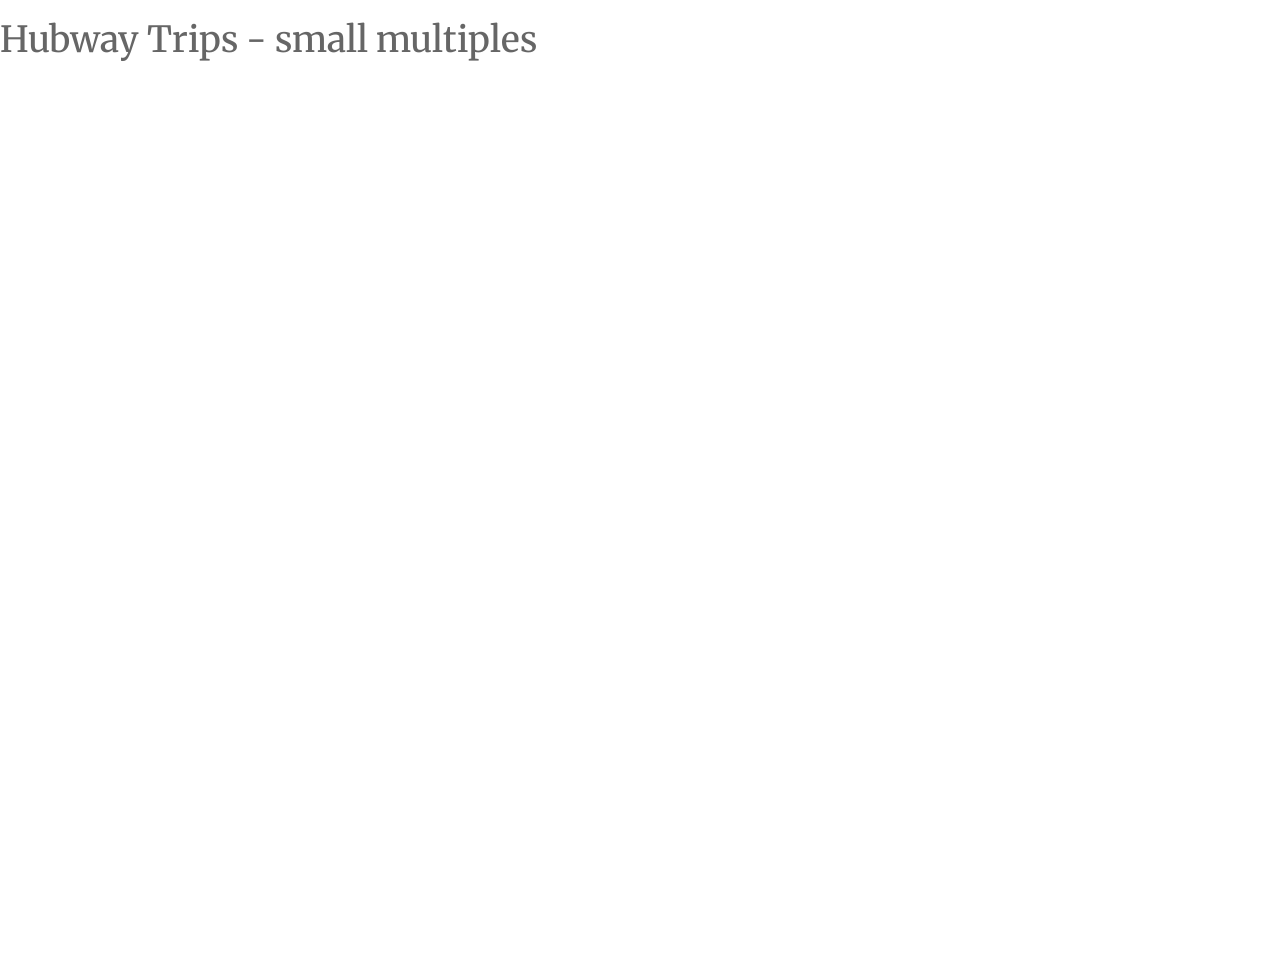
==== index.html @ c225c8dd "Added missing files" ====
<!DOCTYPE html>
<html>
    <head>
        <meta charset="utf-8">
        <title>Task 1: Time series plugin</title>
        <link rel="stylesheet" href="node_modules/bootstrap/dist/css/bootstrap.min.css"/>
        <link rel="stylesheet" href="global.css"/>
        <link rel="stylesheet" href="style.css"/>
        <link href="//fonts.googleapis.com/css?family=Raleway:100,200,300,400,500,600,700,800,900|Questrial:400|Muli:300italic,300,400italic,400" rel="stylesheet" type="text/css">
<link href='http://fonts.googleapis.com/css?family=Alegreya:400italic,700italic,900italic,400,700,900' rel='stylesheet' type='text/css'>
<link href='http://fonts.googleapis.com/css?family=Merriweather:400,300,300italic,400italic,700,700italic,900,900italic' rel='stylesheet' type='text/css'>
    </head>
    <body>
        <H1>Hubway Trips - small multiples</H1>
        <div class="container">
            <div class="plot"></div>
            </div>
        </div>

        <script src="//d3js.org/d3.v3.min.js" charset="utf-8"></script>
        <script src="modules/Timeseries.js"></script>
        <script src="script.js"></script>

    </body>
</html>
---- global.css ----
html,body{
    height:100%;
    margin:0;
    padding:0;
}
.container{
    height:100%;
    position:relative;
    margin-top: 20px;
}
.plot{
    position:relative;
}
.controls{
    position:absolute;
    top:50px;
}

svg text,body{
    font-family:Helvetica Neue, Helvetica, Arial;
    font-size:12px;
}

svg text{
    fill:rgb(80,80,80);
}
.axis .domain{
    display:none;
}
.axis line{
    stroke:rgb(120,120,120);
}
---- style.css ----
/*.plot{
	width: 20%;
	height: 200px;
	float:left; 
    font-family: Merriweather;
    font-size: 0.8 em;
}*/

.plot{
    width:33%;
    height:200px;
    float:left;
}
.guide{
    fill:none;
    stroke:rgb(100,100,100);
}
.plot h2{
    position:absolute;
    font-size:1.2em;
    color: #666666;
    font-family: Merriweather;
    font-weight: 300;
    line-height: 1.8;
}

.plot .line path{
    fill:none;
    stroke-width:1px;
    stroke:rgb(80,80,80);
}
.plot .area path{
    fill:rgba(100,100,100,.05);
}
.axis .tick text{
    font-family: Raleway;
    font-size: 0.8 em;
    fill: #666666;
}
body{
    color: #666666;
    font-family: Merriweather;
    font-size: 10px;
    font-weight: 300;
    line-height: 1.8;
}

/*.axis{
    font-family: Merriweather;
    font-size: 0.6 em;
    fill:none;
    stroke: #666666;
    font-weight: 100;
    line-height: 1.8;
}

.axis .tick text{
    font-family: Raleway;
    font-size: 0.8 em;
    fill: #666666;
}


.plot.area path{
    fill:rgba(200,200,200,.5);
}
.plot.line path{
    fill:none;
    stroke:rgb(80,80,80);
    stroke-width:2px;
}
.plot h2{
    position:absolute;
    font-size:1.1em;
    color: #666666;
    font-family: Merriweather;
    font-weight: 300;
    line-height: 1.8;
}

body{
    color: #666666;
    font-family: Merriweather;
    font-size: 10px;
    font-weight: 300;
    line-height: 1.8;
}
*/
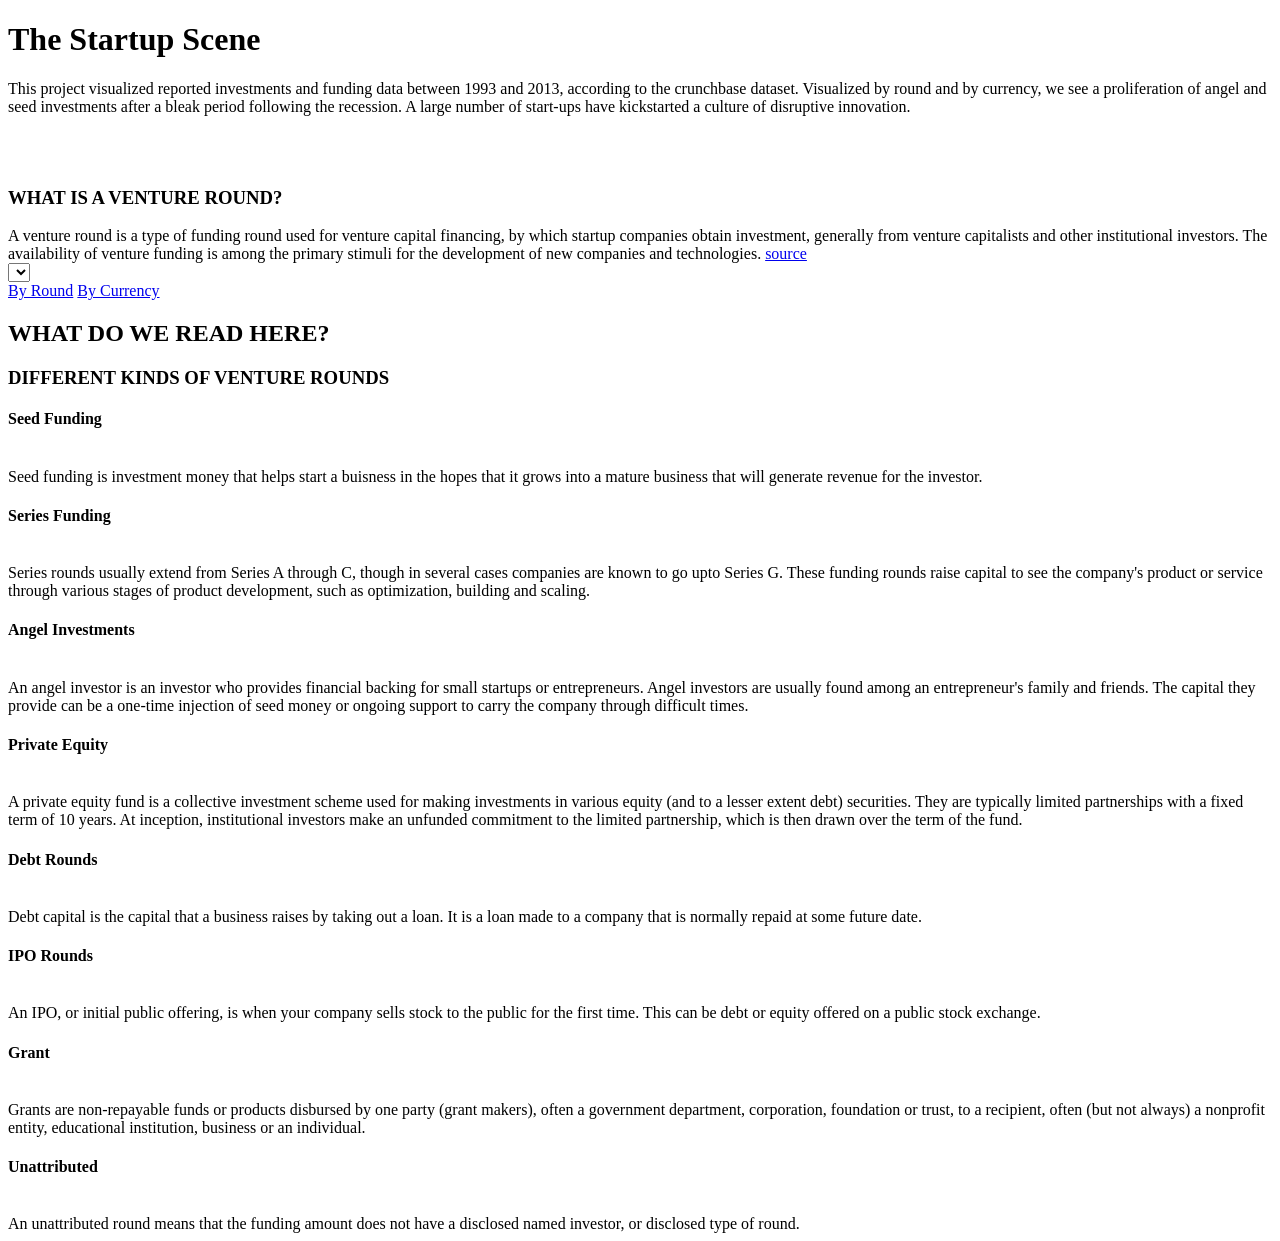
==== commit 04b05b6f: "Uploading Crunchbase pending # create histogram # merge with yy for legend" ====
--- a/index.html
+++ b/index.html
@@ -2,24 +2,89 @@
 <html>
     <head>
         <meta charset="utf-8">
-        <title>Task 1: Time series plugin</title>
-        <link rel="stylesheet" href="node_modules/bootstrap/dist/css/bootstrap.min.css"/>
-        <link rel="stylesheet" href="global.css"/>
-        <link rel="stylesheet" href="style.css"/>
-        <link href="//fonts.googleapis.com/css?family=Raleway:100,200,300,400,500,600,700,800,900|Questrial:400|Muli:300italic,300,400italic,400" rel="stylesheet" type="text/css">
-<link href='http://fonts.googleapis.com/css?family=Alegreya:400italic,700italic,900italic,400,700,900' rel='stylesheet' type='text/css'>
-<link href='http://fonts.googleapis.com/css?family=Merriweather:400,300,300italic,400italic,700,700italic,900,900italic' rel='stylesheet' type='text/css'>
+        <title>The Startup Scene</title>
+        <link rel="stylesheet" href="../02_PlainCode/node_modules/bootstrap/dist/css/bootstrap.min.css"/>
+        <link rel="stylesheet" href="../02_PlainCode/global.css"/>
+        <link rel="stylesheet" href="../02_PlainCode/style.css"/>
     </head>
+
+
     <body>
-        <H1>Hubway Trips - small multiples</H1>
+
+        <div class ="text1"><h1>The Startup Scene</h2><p>This project visualized reported investments and funding data between 1993 and 2013, according to the crunchbase dataset. Visualized by round and by currency, we see a proliferation of angel and seed investments after a bleak period following the recession. A large number of start-ups have kickstarted a culture of disruptive innovation.</p></div><br>
+        <br>
+        <div class ="text2"> 
+<div class="container-fluid">
+<div class="row">
+            <div class="col-md-4" id="leadingquestion"><h3>WHAT IS A VENTURE ROUND?<h3></div>
+            <div class="col-md-8">A venture round is a type of funding round used for venture capital financing, by which startup companies obtain investment, generally from venture capitalists and other institutional investors. The availability of venture funding is among the primary stimuli for the development of new companies and technologies. <a href='https://en.wikipedia.org/wiki/Venture_round'>source</a> </div></div></div>
+
+
+
         <div class="container">
-            <div class="plot"></div>
-            </div>
+        
+        <div class="controls">
+            <!-- DropDown List for currency and year combination -->
+            <!-- Data -->
+            <select class="currency-year">
+            </select>
+            <!-- Buttons -->
+            <div class="btn-group pull-right">
+                <!-- Color -->
+                <a href="#" class="btn btn-primary lens" id="round">By Round</a>
+                <a href="#" class="btn btn-primary lens" id="currency">By Currency</a>
+            </div>  
+            <div class="plot1" id="tooltip">
+                <div class="custom-tooltip-fundingRoundsID">
+					<h2>WHAT DO WE READ HERE?</h2>
+				</div>
+                <div class="custom-tooltip-id">
+					<h2></h2>
+				</div>
+                <div class="custom-tooltip-raisedAmount">
+					<h2></h2>
+				</div>
+                <div class="custom-tooltip-round">
+					<h2></h2>
+				</div>
+                <div class="custom-tooltip-raisedAmountUSD">
+					<h2></h2>
+				</div>
+                <div class="custom-tooltip-date">
+					<h2></h2>
+				</div>
+        </div> 
         </div>
+        <div class="plot" id="currencyNative" ></div>
 
-        <script src="//d3js.org/d3.v3.min.js" charset="utf-8"></script>
-        <script src="modules/Timeseries.js"></script>
-        <script src="script.js"></script>
+        <div class="container-fluid">
+<div class="row"><div class="col-md-3" id="leadingquestion"><h3>DIFFERENT KINDS OF VENTURE ROUNDS</h3></div></div>
 
+<div class="row">
+            <div class="col-md-3"><h4>Seed Funding</h4><br>Seed funding is investment money that helps start a buisness in the hopes that it grows into a mature business that will generate revenue for the investor.</div>
+            <div class="col-md-3"><h4>Series Funding</h4><br>Series rounds usually extend from Series A through C, though in several cases companies are known to go upto Series G. These funding rounds raise capital to see the company's product or service through various stages of product development, such as optimization, building and scaling.</div>
+            <div class="col-md-3"><h4>Angel Investments</h4><br>An angel investor is an investor who provides financial backing for small startups or entrepreneurs. Angel investors are usually found among an entrepreneur's family and friends. The capital they provide can be a one-time injection of seed money or ongoing support to carry the company through difficult times.</div>
+            <div class="col-md-3"><h4>Private  Equity</h4><br>A private equity fund is a collective investment scheme used for making investments in various equity (and to a lesser extent debt) securities. They are typically limited partnerships with a fixed term of 10 years. At inception, institutional investors make an unfunded commitment to the limited partnership, which is then drawn over the term of the fund.</div>
+</div>
+<div class="row">
+
+    <div class="col-md-3" ><h4>Debt Rounds</h4><br>Debt capital is the capital that a business raises by taking out a loan. It is a loan made to a company that is normally repaid at some future date.</div>
+            <div class="col-md-3"><h4>IPO Rounds</h4><br>An IPO, or initial public offering, is when your company sells stock to the public for the first time. This can be debt or equity offered on a public stock exchange.</div>
+            <div class="col-md-3"><h4>Grant</h4><br>Grants are non-repayable funds or products disbursed by one party (grant makers), often a government department, corporation, foundation or trust, to a recipient, often (but not always) a nonprofit entity, educational institution, business or an individual.</div>
+            <div class="col-md-3"><h4>Unattributed</h4><br>An unattributed round means that the funding amount does not have a disclosed named investor, or  disclosed type of round.</div>
+</div></div>
+
+<div class="plot" id="timeSeriesChart" ></div>
+        <script src="http://d3js.org/d3.v3.min.js" charset="utf-8"></script>
+        <script src="https://d3js.org/d3-queue.v2.min.js"></script>
+
+        <script src="https://code.jquery.com/jquery-1.12.0.min.js"></script>
+        <script src="../02_PlainCode/node_modules/bootstrap/dist/js/bootstrap.min.js"></script>
+
+        <script src="../02_PlainCode/lib/crossfilter/crossfilter.js"></script>
+        <script src="../02_PlainCode/modules/scatterplot.js"></script>
+        <script src="../02_PlainCode/modules/timeseries.js"></script>
+
+        <script src="../02_PlainCode/script.js"></script>
     </body>
 </html>
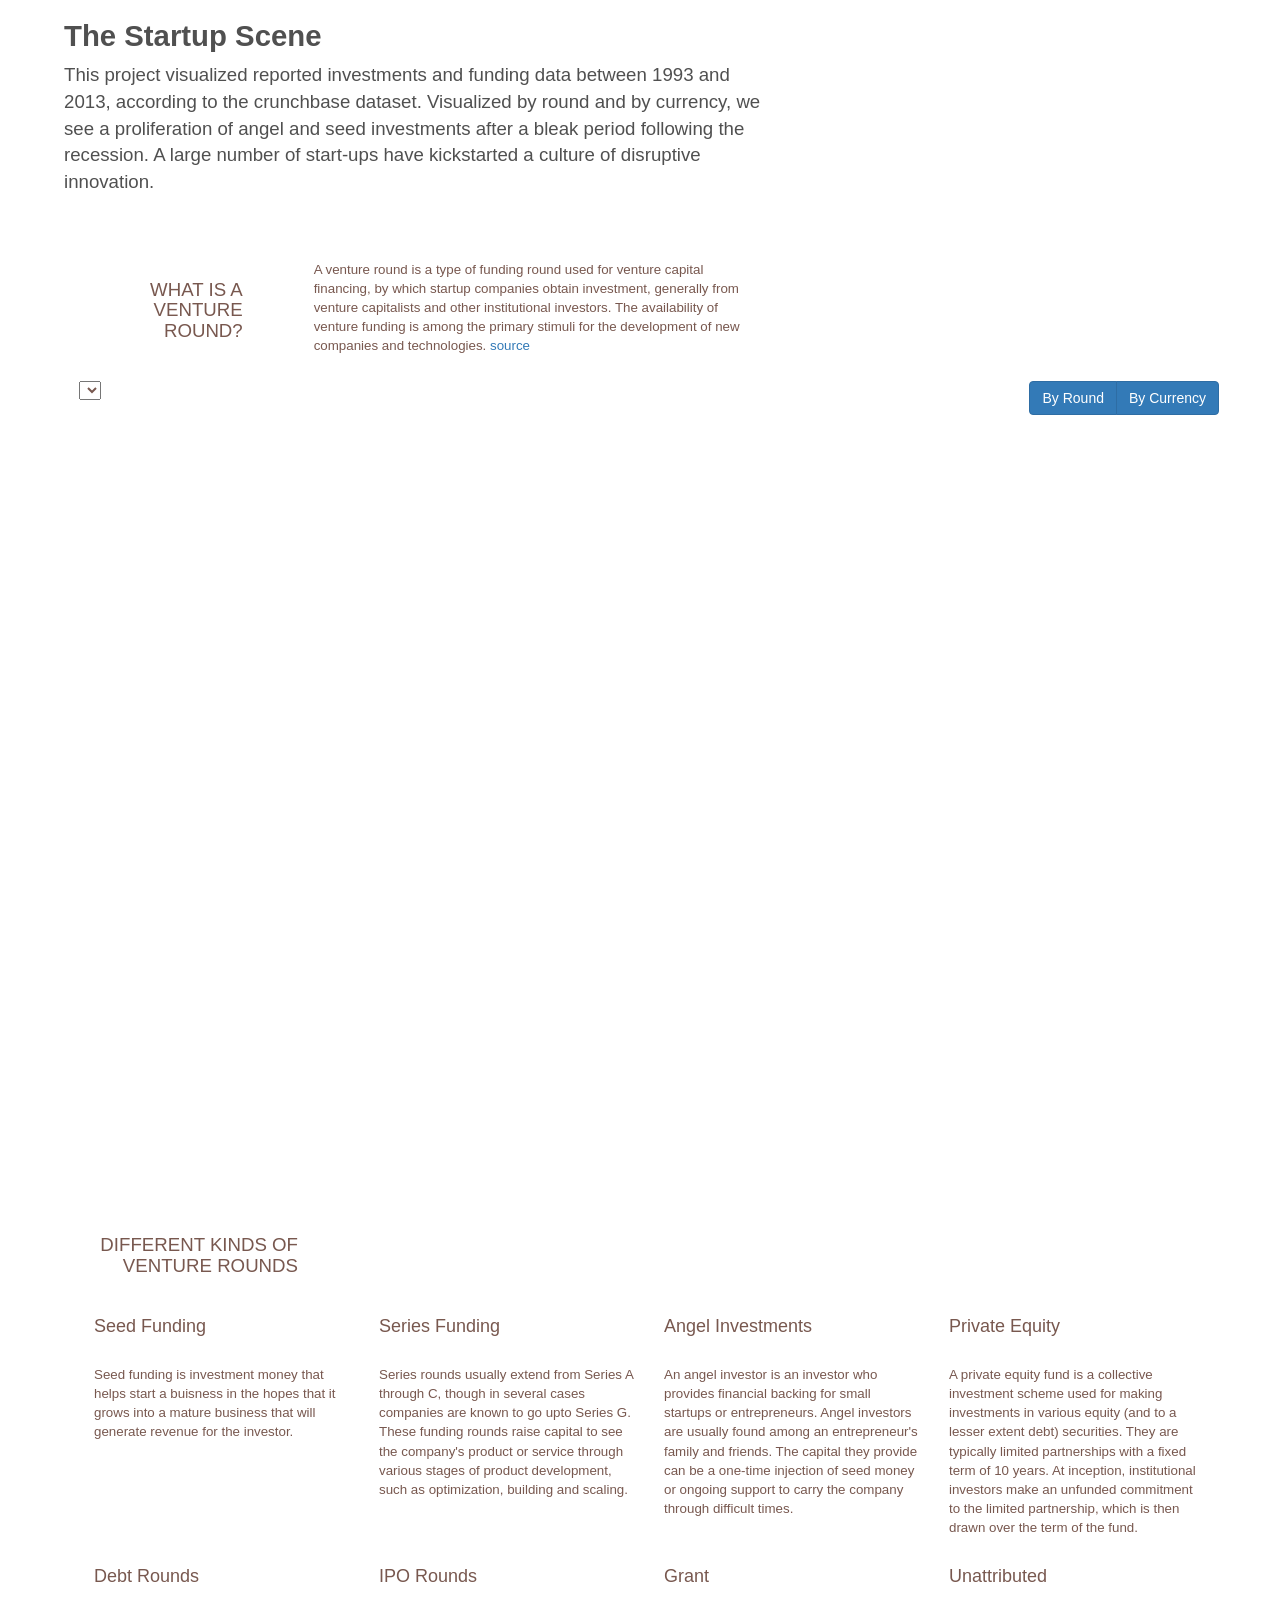
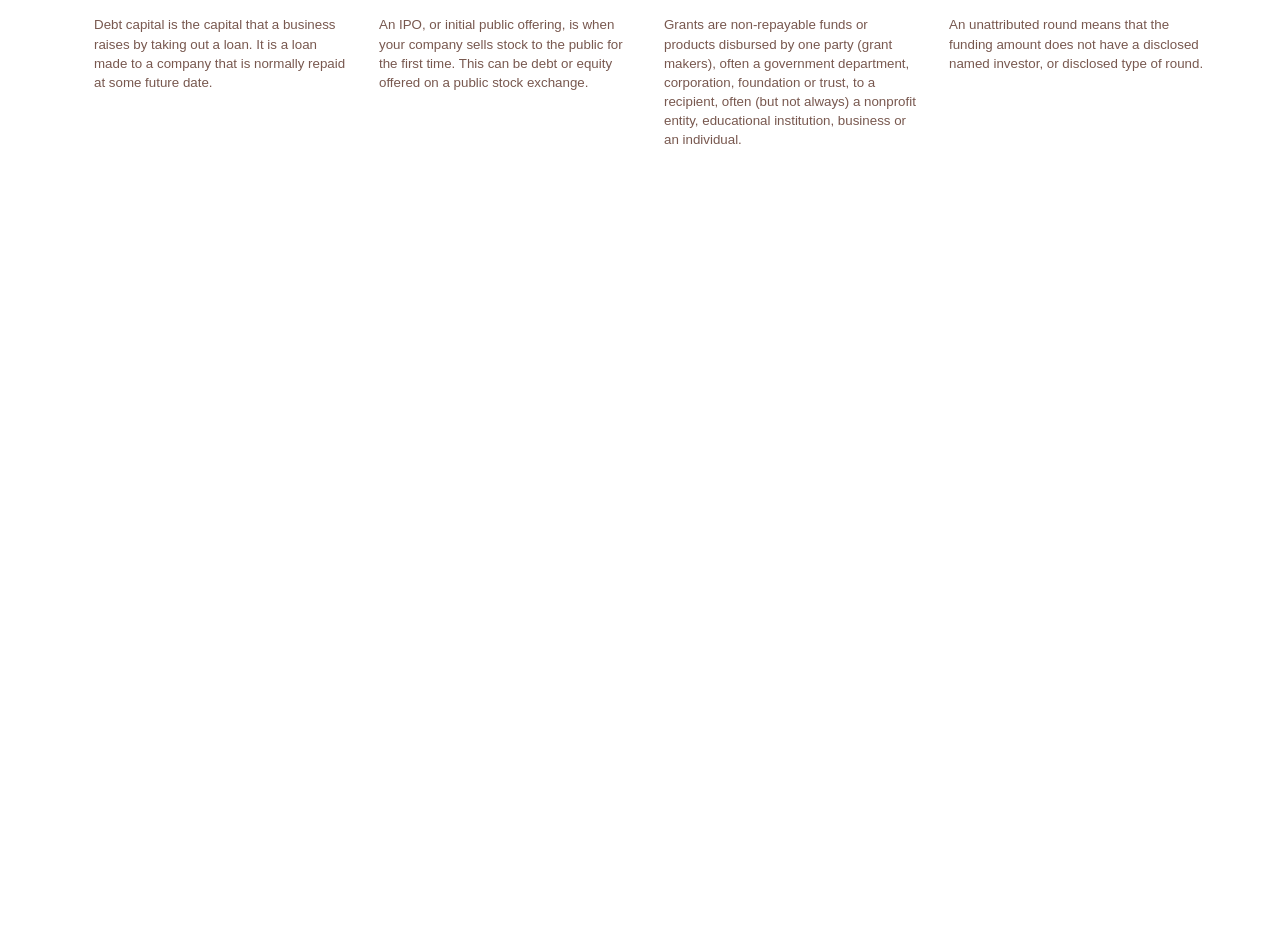
==== commit 6801cdb1: "Fixed File Sources removed 02_Plaincode" ====
--- a/index.html
+++ b/index.html
@@ -3,9 +3,9 @@
     <head>
         <meta charset="utf-8">
         <title>The Startup Scene</title>
-        <link rel="stylesheet" href="../02_PlainCode/node_modules/bootstrap/dist/css/bootstrap.min.css"/>
-        <link rel="stylesheet" href="../02_PlainCode/global.css"/>
-        <link rel="stylesheet" href="../02_PlainCode/style.css"/>
+        <link rel="stylesheet" href="../node_modules/bootstrap/dist/css/bootstrap.min.css"/>
+        <link rel="stylesheet" href="../global.css"/>
+        <link rel="stylesheet" href="../style.css"/>
     </head>
 
 
@@ -81,10 +81,10 @@
         <script src="https://code.jquery.com/jquery-1.12.0.min.js"></script>
         <script src="../02_PlainCode/node_modules/bootstrap/dist/js/bootstrap.min.js"></script>
 
-        <script src="../02_PlainCode/lib/crossfilter/crossfilter.js"></script>
-        <script src="../02_PlainCode/modules/scatterplot.js"></script>
-        <script src="../02_PlainCode/modules/timeseries.js"></script>
+        <script src="../lib/crossfilter/crossfilter.js"></script>
+        <script src="../modules/scatterplot.js"></script>
+        <script src="../modules/timeseries.js"></script>
 
-        <script src="../02_PlainCode/script.js"></script>
+        <script src="../script.js"></script>
     </body>
 </html>
--- a/global.css
+++ b/global.css
@@ -0,0 +1,55 @@
+html,body{
+    height:100%;
+    margin:0;
+    padding:0;
+    color:rgb(80,80,80);
+}
+.row{
+    position:relative;
+    margin-top: 20px;
+    padding:0px;
+    width=100%;
+}
+.container{
+    height:100%;
+    position:relative;
+    margin-top: 20px;
+}
+.plot{
+    position:relative;
+        width:20%;
+    height:120px;
+    float:left;
+}
+.controls{
+    position:relative;
+    height:20px;
+}
+h3{
+font-size: 24pt;
+text-align: right;
+text-align: top;
+
+}
+svg text,body{
+    font-family:Helvetica Neue, Helvetica, Arial;
+    font-size:12px;
+}
+
+svg text{
+    fill:rgb(80,80,80);
+}
+.axis .domain{
+    display:none;
+}
+.axis line{
+    stroke:rgb(200,200,200);
+}
+.plot .line path{
+    fill:none;
+    stroke-width:1.5px;
+    stroke:rgb(80,80,80);
+}
+.plot .area path{
+    fill:rgba(100,100,100,.05);
+}
--- a/style.css
+++ b/style.css
@@ -0,0 +1,113 @@
+.text1{
+	width:60%;
+    padding-left: 5%;
+}
+p{
+    font-size: 14pt;
+}
+.text2{
+    padding-left:5%;
+    width:60%;
+    height:200px;
+    font-size: 10pt;
+    color: #78584F;
+}
+h1{
+font-size: 22pt;
+font-weight: 800;
+}
+h3{
+width:80%;
+font-size: 14pt;
+color:#78584F;
+}
+
+.plot{
+    padding: 2%;
+    width:100%;
+    height:800px;
+}
+.plot #canvas{
+        width:100%;
+        height:100%;
+    }
+.tick text {
+    	font-size: 7pt;
+    }
+.axisX path{
+    stroke-width: 0.5px;
+    stroke: black;
+    fill: none;
+}
+.axisY path{
+    stroke-width: 0.5px;
+    stroke: black;
+    fill: none;
+}
+
+/* tooltip */
+.custom-tooltip-fundingRoundsID{
+	padding: 5px;
+	background: rgb(230,230,230);
+	width:200px;
+	height:20px;
+	position: absolute;
+	visibility:hidden;
+    z-index: 100;
+}
+
+.custom-tooltip-id{
+	padding: 5px;
+	background: rgb(230,230,230);
+	width:200px;
+	/*height:100%;*/
+	position: absolute;
+	visibility:hidden;
+    z-index: 100;
+}
+
+.custom-tooltip-date{
+	padding: 5px;
+	background: rgb(230,230,230);
+	width:200px;
+	height:25px;
+	position: absolute;
+	visibility:hidden;
+    z-index: 100;
+}
+
+.custom-tooltip-raisedAmount{
+	padding: 5px;
+	background: rgb(230,230,230);
+	width:200px;
+	height:20px;
+	position: absolute;
+	visibility:hidden;
+    z-index: 100;
+}
+
+.custom-tooltip-round{
+	padding: 5px;
+	background: rgb(230,230,230);
+	width:200px;
+	height:20px;
+	position: absolute;
+	visibility:hidden;
+    z-index: 100;
+}
+
+.custom-tooltip-raisedAmountUSD{
+	padding: 5px;
+	background: rgb(230,230,230);
+	width:200px;
+	height:20px;
+	position: absolute;
+	visibility:hidden;
+    z-index: 100;
+}
+
+/* fonts */
+h2{
+	font-size:13px;
+	margin: 0 0 5px;
+}
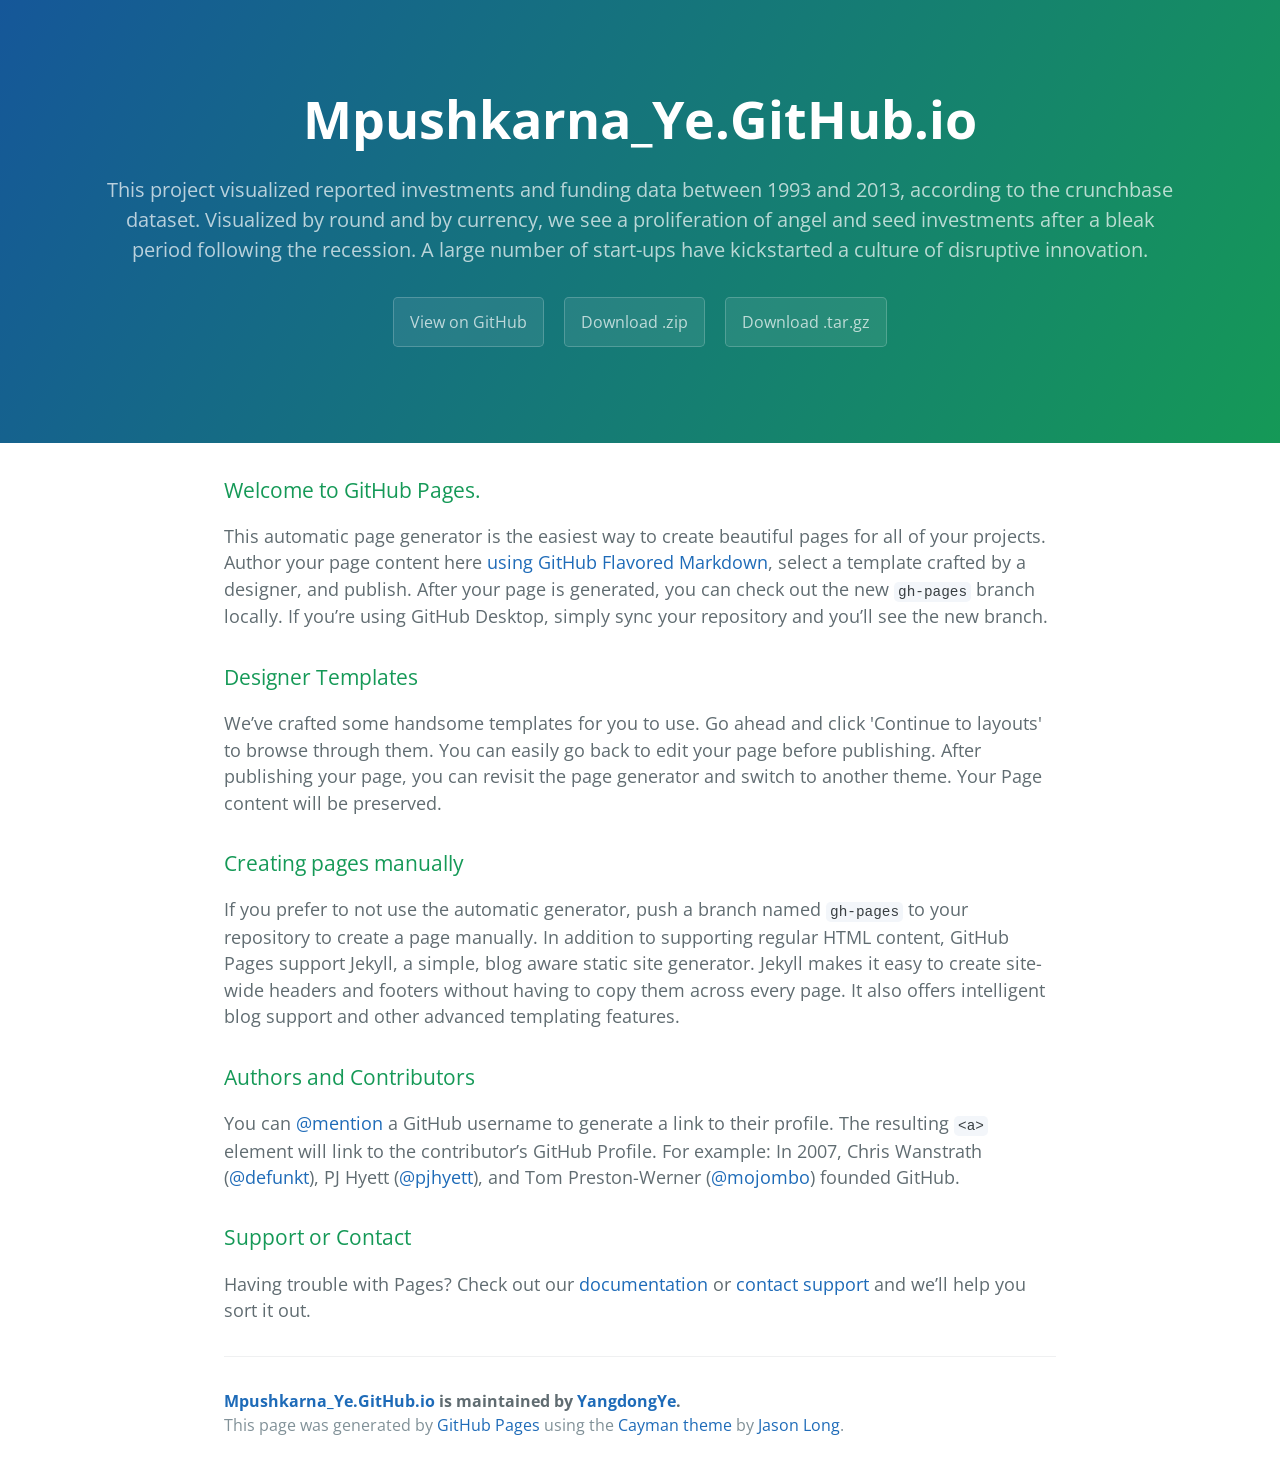
==== commit 3c028c54: "Create gh-pages branch via GitHub" ====
--- a/index.html
+++ b/index.html
@@ -1,90 +1,57 @@
 <!DOCTYPE html>
-<html>
-    <head>
-        <meta charset="utf-8">
-        <title>The Startup Scene</title>
-        <link rel="stylesheet" href="../node_modules/bootstrap/dist/css/bootstrap.min.css"/>
-        <link rel="stylesheet" href="../global.css"/>
-        <link rel="stylesheet" href="../style.css"/>
-    </head>
+<html lang="en-us">
+  <head>
+    <meta charset="UTF-8">
+    <title>Mpushkarna_Ye.GitHub.io by YangdongYe</title>
+    <meta name="viewport" content="width=device-width, initial-scale=1">
+    <link rel="stylesheet" type="text/css" href="stylesheets/normalize.css" media="screen">
+    <link href='https://fonts.googleapis.com/css?family=Open+Sans:400,700' rel='stylesheet' type='text/css'>
+    <link rel="stylesheet" type="text/css" href="stylesheets/stylesheet.css" media="screen">
+    <link rel="stylesheet" type="text/css" href="stylesheets/github-light.css" media="screen">
+  </head>
+  <body>
+    <section class="page-header">
+      <h1 class="project-name">Mpushkarna_Ye.GitHub.io</h1>
+      <h2 class="project-tagline">This project visualized reported investments and funding data between 1993 and 2013, according to the crunchbase dataset. Visualized by round and by currency, we see a proliferation of angel and seed investments after a bleak period following the recession. A large number of start-ups have kickstarted a culture of disruptive innovation.</h2>
+      <a href="https://github.com/YangdongYe/mpushkarna.github.io" class="btn">View on GitHub</a>
+      <a href="https://github.com/YangdongYe/mpushkarna.github.io/zipball/master" class="btn">Download .zip</a>
+      <a href="https://github.com/YangdongYe/mpushkarna.github.io/tarball/master" class="btn">Download .tar.gz</a>
+    </section>
 
+    <section class="main-content">
+      <h3>
+<a id="welcome-to-github-pages" class="anchor" href="#welcome-to-github-pages" aria-hidden="true"><span aria-hidden="true" class="octicon octicon-link"></span></a>Welcome to GitHub Pages.</h3>
 
-    <body>
+<p>This automatic page generator is the easiest way to create beautiful pages for all of your projects. Author your page content here <a href="https://guides.github.com/features/mastering-markdown/">using GitHub Flavored Markdown</a>, select a template crafted by a designer, and publish. After your page is generated, you can check out the new <code>gh-pages</code> branch locally. If you’re using GitHub Desktop, simply sync your repository and you’ll see the new branch.</p>
 
-        <div class ="text1"><h1>The Startup Scene</h2><p>This project visualized reported investments and funding data between 1993 and 2013, according to the crunchbase dataset. Visualized by round and by currency, we see a proliferation of angel and seed investments after a bleak period following the recession. A large number of start-ups have kickstarted a culture of disruptive innovation.</p></div><br>
-        <br>
-        <div class ="text2"> 
-<div class="container-fluid">
-<div class="row">
-            <div class="col-md-4" id="leadingquestion"><h3>WHAT IS A VENTURE ROUND?<h3></div>
-            <div class="col-md-8">A venture round is a type of funding round used for venture capital financing, by which startup companies obtain investment, generally from venture capitalists and other institutional investors. The availability of venture funding is among the primary stimuli for the development of new companies and technologies. <a href='https://en.wikipedia.org/wiki/Venture_round'>source</a> </div></div></div>
+<h3>
+<a id="designer-templates" class="anchor" href="#designer-templates" aria-hidden="true"><span aria-hidden="true" class="octicon octicon-link"></span></a>Designer Templates</h3>
 
+<p>We’ve crafted some handsome templates for you to use. Go ahead and click 'Continue to layouts' to browse through them. You can easily go back to edit your page before publishing. After publishing your page, you can revisit the page generator and switch to another theme. Your Page content will be preserved.</p>
 
+<h3>
+<a id="creating-pages-manually" class="anchor" href="#creating-pages-manually" aria-hidden="true"><span aria-hidden="true" class="octicon octicon-link"></span></a>Creating pages manually</h3>
 
-        <div class="container">
-        
-        <div class="controls">
-            <!-- DropDown List for currency and year combination -->
-            <!-- Data -->
-            <select class="currency-year">
-            </select>
-            <!-- Buttons -->
-            <div class="btn-group pull-right">
-                <!-- Color -->
-                <a href="#" class="btn btn-primary lens" id="round">By Round</a>
-                <a href="#" class="btn btn-primary lens" id="currency">By Currency</a>
-            </div>  
-            <div class="plot1" id="tooltip">
-                <div class="custom-tooltip-fundingRoundsID">
-					<h2>WHAT DO WE READ HERE?</h2>
-				</div>
-                <div class="custom-tooltip-id">
-					<h2></h2>
-				</div>
-                <div class="custom-tooltip-raisedAmount">
-					<h2></h2>
-				</div>
-                <div class="custom-tooltip-round">
-					<h2></h2>
-				</div>
-                <div class="custom-tooltip-raisedAmountUSD">
-					<h2></h2>
-				</div>
-                <div class="custom-tooltip-date">
-					<h2></h2>
-				</div>
-        </div> 
-        </div>
-        <div class="plot" id="currencyNative" ></div>
+<p>If you prefer to not use the automatic generator, push a branch named <code>gh-pages</code> to your repository to create a page manually. In addition to supporting regular HTML content, GitHub Pages support Jekyll, a simple, blog aware static site generator. Jekyll makes it easy to create site-wide headers and footers without having to copy them across every page. It also offers intelligent blog support and other advanced templating features.</p>
 
-        <div class="container-fluid">
-<div class="row"><div class="col-md-3" id="leadingquestion"><h3>DIFFERENT KINDS OF VENTURE ROUNDS</h3></div></div>
+<h3>
+<a id="authors-and-contributors" class="anchor" href="#authors-and-contributors" aria-hidden="true"><span aria-hidden="true" class="octicon octicon-link"></span></a>Authors and Contributors</h3>
 
-<div class="row">
-            <div class="col-md-3"><h4>Seed Funding</h4><br>Seed funding is investment money that helps start a buisness in the hopes that it grows into a mature business that will generate revenue for the investor.</div>
-            <div class="col-md-3"><h4>Series Funding</h4><br>Series rounds usually extend from Series A through C, though in several cases companies are known to go upto Series G. These funding rounds raise capital to see the company's product or service through various stages of product development, such as optimization, building and scaling.</div>
-            <div class="col-md-3"><h4>Angel Investments</h4><br>An angel investor is an investor who provides financial backing for small startups or entrepreneurs. Angel investors are usually found among an entrepreneur's family and friends. The capital they provide can be a one-time injection of seed money or ongoing support to carry the company through difficult times.</div>
-            <div class="col-md-3"><h4>Private  Equity</h4><br>A private equity fund is a collective investment scheme used for making investments in various equity (and to a lesser extent debt) securities. They are typically limited partnerships with a fixed term of 10 years. At inception, institutional investors make an unfunded commitment to the limited partnership, which is then drawn over the term of the fund.</div>
-</div>
-<div class="row">
+<p>You can <a href="https://help.github.com/articles/basic-writing-and-formatting-syntax/#mentioning-users-and-teams" class="user-mention">@mention</a> a GitHub username to generate a link to their profile. The resulting <code>&lt;a&gt;</code> element will link to the contributor’s GitHub Profile. For example: In 2007, Chris Wanstrath (<a href="https://github.com/defunkt" class="user-mention">@defunkt</a>), PJ Hyett (<a href="https://github.com/pjhyett" class="user-mention">@pjhyett</a>), and Tom Preston-Werner (<a href="https://github.com/mojombo" class="user-mention">@mojombo</a>) founded GitHub.</p>
 
-    <div class="col-md-3" ><h4>Debt Rounds</h4><br>Debt capital is the capital that a business raises by taking out a loan. It is a loan made to a company that is normally repaid at some future date.</div>
-            <div class="col-md-3"><h4>IPO Rounds</h4><br>An IPO, or initial public offering, is when your company sells stock to the public for the first time. This can be debt or equity offered on a public stock exchange.</div>
-            <div class="col-md-3"><h4>Grant</h4><br>Grants are non-repayable funds or products disbursed by one party (grant makers), often a government department, corporation, foundation or trust, to a recipient, often (but not always) a nonprofit entity, educational institution, business or an individual.</div>
-            <div class="col-md-3"><h4>Unattributed</h4><br>An unattributed round means that the funding amount does not have a disclosed named investor, or  disclosed type of round.</div>
-</div></div>
+<h3>
+<a id="support-or-contact" class="anchor" href="#support-or-contact" aria-hidden="true"><span aria-hidden="true" class="octicon octicon-link"></span></a>Support or Contact</h3>
 
-<div class="plot" id="timeSeriesChart" ></div>
-        <script src="http://d3js.org/d3.v3.min.js" charset="utf-8"></script>
-        <script src="https://d3js.org/d3-queue.v2.min.js"></script>
+<p>Having trouble with Pages? Check out our <a href="https://help.github.com/pages">documentation</a> or <a href="https://github.com/contact">contact support</a> and we’ll help you sort it out.</p>
 
-        <script src="https://code.jquery.com/jquery-1.12.0.min.js"></script>
-        <script src="../02_PlainCode/node_modules/bootstrap/dist/js/bootstrap.min.js"></script>
+      <footer class="site-footer">
+        <span class="site-footer-owner"><a href="https://github.com/YangdongYe/mpushkarna.github.io">Mpushkarna_Ye.GitHub.io</a> is maintained by <a href="https://github.com/YangdongYe">YangdongYe</a>.</span>
 
-        <script src="../lib/crossfilter/crossfilter.js"></script>
-        <script src="../modules/scatterplot.js"></script>
-        <script src="../modules/timeseries.js"></script>
+        <span class="site-footer-credits">This page was generated by <a href="https://pages.github.com">GitHub Pages</a> using the <a href="https://github.com/jasonlong/cayman-theme">Cayman theme</a> by <a href="https://twitter.com/jasonlong">Jason Long</a>.</span>
+      </footer>
 
-        <script src="../script.js"></script>
-    </body>
-</html>+    </section>
+
+  
+  </body>
+</html>
--- a/stylesheets/stylesheet.css
+++ b/stylesheets/stylesheet.css
@@ -0,0 +1,245 @@
+* {
+  box-sizing: border-box; }
+
+body {
+  padding: 0;
+  margin: 0;
+  font-family: "Open Sans", "Helvetica Neue", Helvetica, Arial, sans-serif;
+  font-size: 16px;
+  line-height: 1.5;
+  color: #606c71; }
+
+a {
+  color: #1e6bb8;
+  text-decoration: none; }
+  a:hover {
+    text-decoration: underline; }
+
+.btn {
+  display: inline-block;
+  margin-bottom: 1rem;
+  color: rgba(255, 255, 255, 0.7);
+  background-color: rgba(255, 255, 255, 0.08);
+  border-color: rgba(255, 255, 255, 0.2);
+  border-style: solid;
+  border-width: 1px;
+  border-radius: 0.3rem;
+  transition: color 0.2s, background-color 0.2s, border-color 0.2s; }
+  .btn + .btn {
+    margin-left: 1rem; }
+
+.btn:hover {
+  color: rgba(255, 255, 255, 0.8);
+  text-decoration: none;
+  background-color: rgba(255, 255, 255, 0.2);
+  border-color: rgba(255, 255, 255, 0.3); }
+
+@media screen and (min-width: 64em) {
+  .btn {
+    padding: 0.75rem 1rem; } }
+
+@media screen and (min-width: 42em) and (max-width: 64em) {
+  .btn {
+    padding: 0.6rem 0.9rem;
+    font-size: 0.9rem; } }
+
+@media screen and (max-width: 42em) {
+  .btn {
+    display: block;
+    width: 100%;
+    padding: 0.75rem;
+    font-size: 0.9rem; }
+    .btn + .btn {
+      margin-top: 1rem;
+      margin-left: 0; } }
+
+.page-header {
+  color: #fff;
+  text-align: center;
+  background-color: #159957;
+  background-image: linear-gradient(120deg, #155799, #159957); }
+
+@media screen and (min-width: 64em) {
+  .page-header {
+    padding: 5rem 6rem; } }
+
+@media screen and (min-width: 42em) and (max-width: 64em) {
+  .page-header {
+    padding: 3rem 4rem; } }
+
+@media screen and (max-width: 42em) {
+  .page-header {
+    padding: 2rem 1rem; } }
+
+.project-name {
+  margin-top: 0;
+  margin-bottom: 0.1rem; }
+
+@media screen and (min-width: 64em) {
+  .project-name {
+    font-size: 3.25rem; } }
+
+@media screen and (min-width: 42em) and (max-width: 64em) {
+  .project-name {
+    font-size: 2.25rem; } }
+
+@media screen and (max-width: 42em) {
+  .project-name {
+    font-size: 1.75rem; } }
+
+.project-tagline {
+  margin-bottom: 2rem;
+  font-weight: normal;
+  opacity: 0.7; }
+
+@media screen and (min-width: 64em) {
+  .project-tagline {
+    font-size: 1.25rem; } }
+
+@media screen and (min-width: 42em) and (max-width: 64em) {
+  .project-tagline {
+    font-size: 1.15rem; } }
+
+@media screen and (max-width: 42em) {
+  .project-tagline {
+    font-size: 1rem; } }
+
+.main-content :first-child {
+  margin-top: 0; }
+.main-content img {
+  max-width: 100%; }
+.main-content h1, .main-content h2, .main-content h3, .main-content h4, .main-content h5, .main-content h6 {
+  margin-top: 2rem;
+  margin-bottom: 1rem;
+  font-weight: normal;
+  color: #159957; }
+.main-content p {
+  margin-bottom: 1em; }
+.main-content code {
+  padding: 2px 4px;
+  font-family: Consolas, "Liberation Mono", Menlo, Courier, monospace;
+  font-size: 0.9rem;
+  color: #383e41;
+  background-color: #f3f6fa;
+  border-radius: 0.3rem; }
+.main-content pre {
+  padding: 0.8rem;
+  margin-top: 0;
+  margin-bottom: 1rem;
+  font: 1rem Consolas, "Liberation Mono", Menlo, Courier, monospace;
+  color: #567482;
+  word-wrap: normal;
+  background-color: #f3f6fa;
+  border: solid 1px #dce6f0;
+  border-radius: 0.3rem; }
+  .main-content pre > code {
+    padding: 0;
+    margin: 0;
+    font-size: 0.9rem;
+    color: #567482;
+    word-break: normal;
+    white-space: pre;
+    background: transparent;
+    border: 0; }
+.main-content .highlight {
+  margin-bottom: 1rem; }
+  .main-content .highlight pre {
+    margin-bottom: 0;
+    word-break: normal; }
+.main-content .highlight pre, .main-content pre {
+  padding: 0.8rem;
+  overflow: auto;
+  font-size: 0.9rem;
+  line-height: 1.45;
+  border-radius: 0.3rem; }
+.main-content pre code, .main-content pre tt {
+  display: inline;
+  max-width: initial;
+  padding: 0;
+  margin: 0;
+  overflow: initial;
+  line-height: inherit;
+  word-wrap: normal;
+  background-color: transparent;
+  border: 0; }
+  .main-content pre code:before, .main-content pre code:after, .main-content pre tt:before, .main-content pre tt:after {
+    content: normal; }
+.main-content ul, .main-content ol {
+  margin-top: 0; }
+.main-content blockquote {
+  padding: 0 1rem;
+  margin-left: 0;
+  color: #819198;
+  border-left: 0.3rem solid #dce6f0; }
+  .main-content blockquote > :first-child {
+    margin-top: 0; }
+  .main-content blockquote > :last-child {
+    margin-bottom: 0; }
+.main-content table {
+  display: block;
+  width: 100%;
+  overflow: auto;
+  word-break: normal;
+  word-break: keep-all; }
+  .main-content table th {
+    font-weight: bold; }
+  .main-content table th, .main-content table td {
+    padding: 0.5rem 1rem;
+    border: 1px solid #e9ebec; }
+.main-content dl {
+  padding: 0; }
+  .main-content dl dt {
+    padding: 0;
+    margin-top: 1rem;
+    font-size: 1rem;
+    font-weight: bold; }
+  .main-content dl dd {
+    padding: 0;
+    margin-bottom: 1rem; }
+.main-content hr {
+  height: 2px;
+  padding: 0;
+  margin: 1rem 0;
+  background-color: #eff0f1;
+  border: 0; }
+
+@media screen and (min-width: 64em) {
+  .main-content {
+    max-width: 64rem;
+    padding: 2rem 6rem;
+    margin: 0 auto;
+    font-size: 1.1rem; } }
+
+@media screen and (min-width: 42em) and (max-width: 64em) {
+  .main-content {
+    padding: 2rem 4rem;
+    font-size: 1.1rem; } }
+
+@media screen and (max-width: 42em) {
+  .main-content {
+    padding: 2rem 1rem;
+    font-size: 1rem; } }
+
+.site-footer {
+  padding-top: 2rem;
+  margin-top: 2rem;
+  border-top: solid 1px #eff0f1; }
+
+.site-footer-owner {
+  display: block;
+  font-weight: bold; }
+
+.site-footer-credits {
+  color: #819198; }
+
+@media screen and (min-width: 64em) {
+  .site-footer {
+    font-size: 1rem; } }
+
+@media screen and (min-width: 42em) and (max-width: 64em) {
+  .site-footer {
+    font-size: 1rem; } }
+
+@media screen and (max-width: 42em) {
+  .site-footer {
+    font-size: 0.9rem; } }
--- a/stylesheets/github-light.css
+++ b/stylesheets/github-light.css
@@ -0,0 +1,124 @@
+/*
+The MIT License (MIT)
+
+Copyright (c) 2015 GitHub, Inc.
+
+Permission is hereby granted, free of charge, to any person obtaining a copy
+of this software and associated documentation files (the "Software"), to deal
+in the Software without restriction, including without limitation the rights
+to use, copy, modify, merge, publish, distribute, sublicense, and/or sell
+copies of the Software, and to permit persons to whom the Software is
+furnished to do so, subject to the following conditions:
+
+The above copyright notice and this permission notice shall be included in all
+copies or substantial portions of the Software.
+
+THE SOFTWARE IS PROVIDED "AS IS", WITHOUT WARRANTY OF ANY KIND, EXPRESS OR
+IMPLIED, INCLUDING BUT NOT LIMITED TO THE WARRANTIES OF MERCHANTABILITY,
+FITNESS FOR A PARTICULAR PURPOSE AND NONINFRINGEMENT. IN NO EVENT SHALL THE
+AUTHORS OR COPYRIGHT HOLDERS BE LIABLE FOR ANY CLAIM, DAMAGES OR OTHER
+LIABILITY, WHETHER IN AN ACTION OF CONTRACT, TORT OR OTHERWISE, ARISING FROM,
+OUT OF OR IN CONNECTION WITH THE SOFTWARE OR THE USE OR OTHER DEALINGS IN THE
+SOFTWARE.
+
+*/
+
+.pl-c /* comment */ {
+  color: #969896;
+}
+
+.pl-c1      /* constant, markup.raw, meta.diff.header, meta.module-reference, meta.property-name, support, support.constant, support.variable, variable.other.constant */,
+.pl-s .pl-v /* string variable */ {
+  color: #0086b3;
+}
+
+.pl-e  /* entity */,
+.pl-en /* entity.name */ {
+  color: #795da3;
+}
+
+.pl-s .pl-s1 /* string source */,
+.pl-smi      /* storage.modifier.import, storage.modifier.package, storage.type.java, variable.other, variable.parameter.function */ {
+  color: #333;
+}
+
+.pl-ent /* entity.name.tag */ {
+  color: #63a35c;
+}
+
+.pl-k /* keyword, storage, storage.type */ {
+  color: #a71d5d;
+}
+
+.pl-pds              /* punctuation.definition.string, string.regexp.character-class */,
+.pl-s                /* string */,
+.pl-s .pl-pse .pl-s1 /* string punctuation.section.embedded source */,
+.pl-sr               /* string.regexp */,
+.pl-sr .pl-cce       /* string.regexp constant.character.escape */,
+.pl-sr .pl-sra       /* string.regexp string.regexp.arbitrary-repitition */,
+.pl-sr .pl-sre       /* string.regexp source.ruby.embedded */ {
+  color: #183691;
+}
+
+.pl-v /* variable */ {
+  color: #ed6a43;
+}
+
+.pl-id /* invalid.deprecated */ {
+  color: #b52a1d;
+}
+
+.pl-ii /* invalid.illegal */ {
+  background-color: #b52a1d;
+  color: #f8f8f8;
+}
+
+.pl-sr .pl-cce /* string.regexp constant.character.escape */ {
+  color: #63a35c;
+  font-weight: bold;
+}
+
+.pl-ml /* markup.list */ {
+  color: #693a17;
+}
+
+.pl-mh        /* markup.heading */,
+.pl-mh .pl-en /* markup.heading entity.name */,
+.pl-ms        /* meta.separator */ {
+  color: #1d3e81;
+  font-weight: bold;
+}
+
+.pl-mq /* markup.quote */ {
+  color: #008080;
+}
+
+.pl-mi /* markup.italic */ {
+  color: #333;
+  font-style: italic;
+}
+
+.pl-mb /* markup.bold */ {
+  color: #333;
+  font-weight: bold;
+}
+
+.pl-md /* markup.deleted, meta.diff.header.from-file */ {
+  background-color: #ffecec;
+  color: #bd2c00;
+}
+
+.pl-mi1 /* markup.inserted, meta.diff.header.to-file */ {
+  background-color: #eaffea;
+  color: #55a532;
+}
+
+.pl-mdr /* meta.diff.range */ {
+  color: #795da3;
+  font-weight: bold;
+}
+
+.pl-mo /* meta.output */ {
+  color: #1d3e81;
+}
+
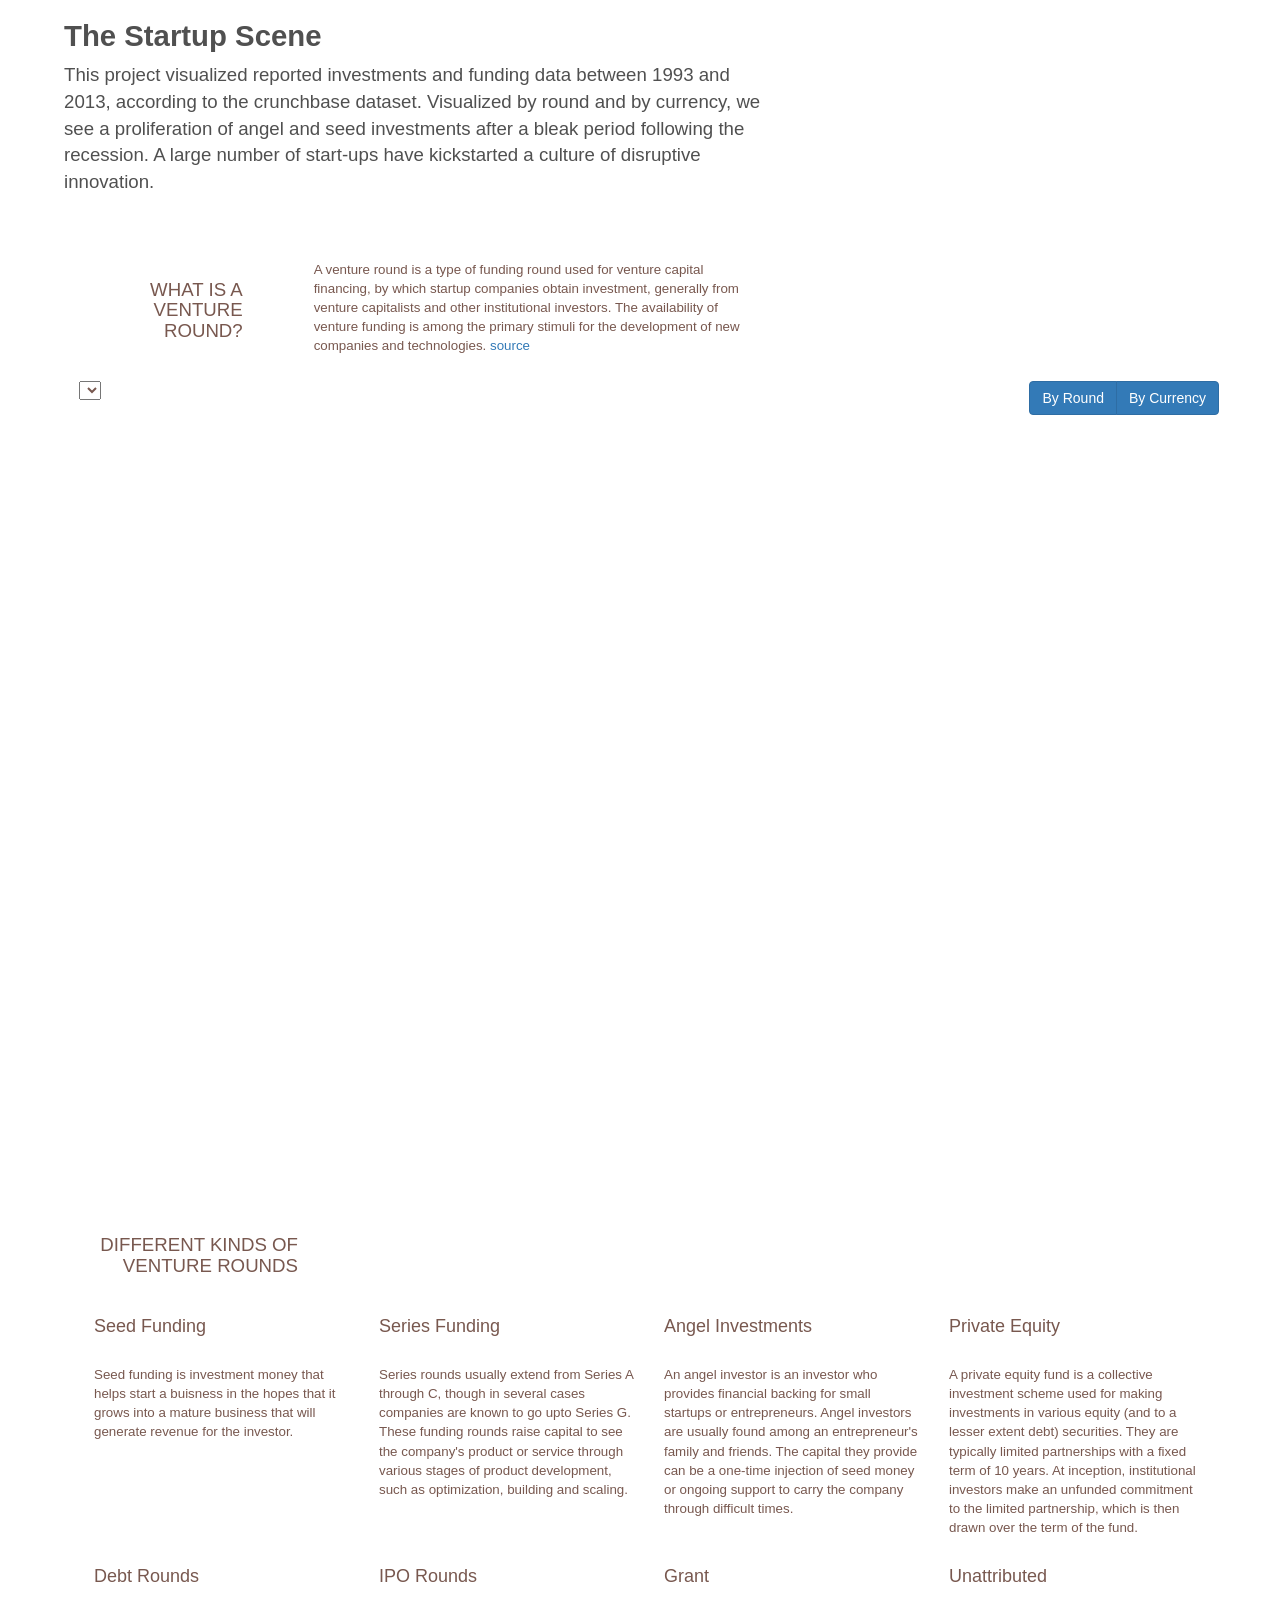
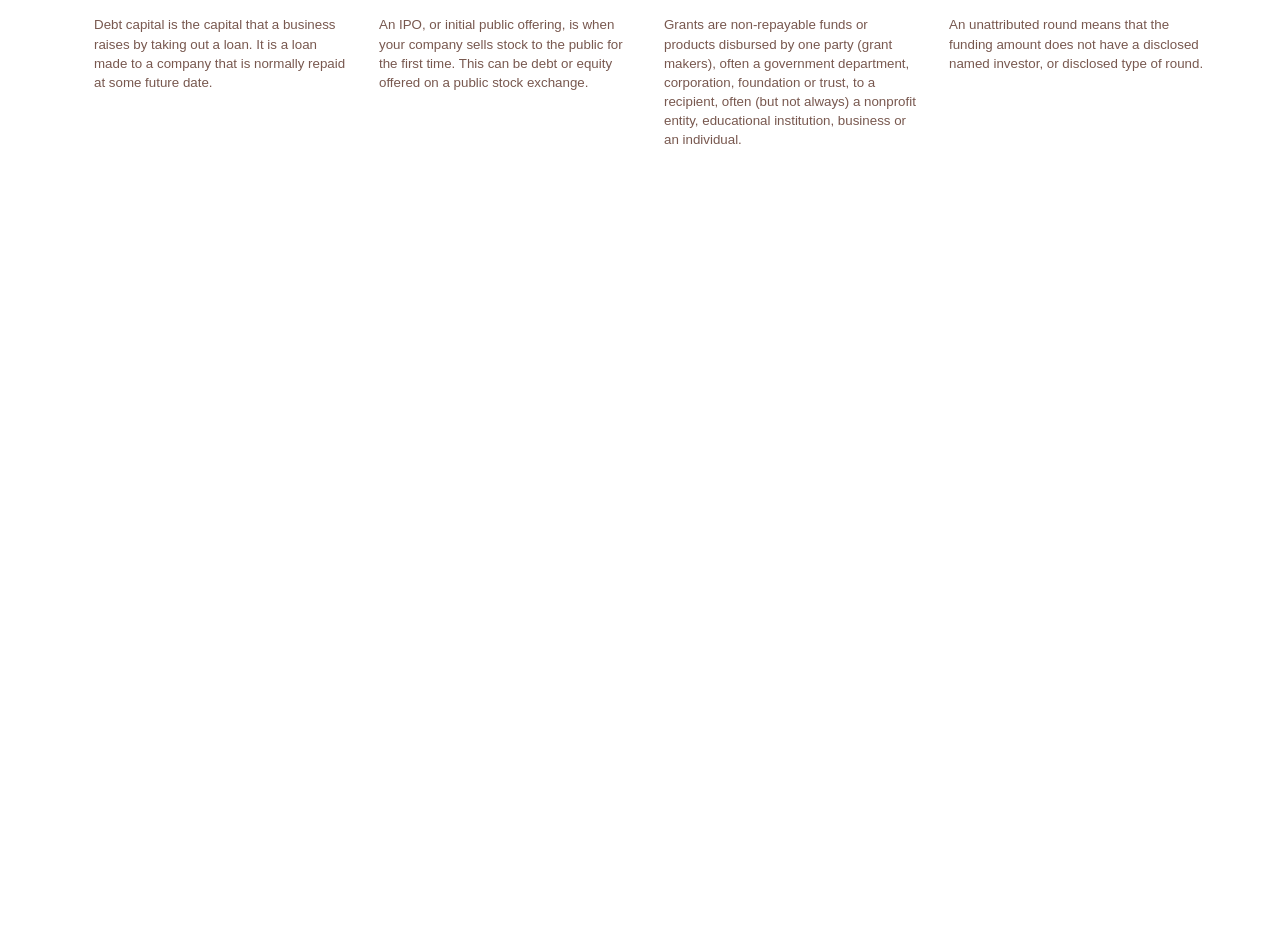
==== commit 64266267: "'20160430" ====
--- a/index.html
+++ b/index.html
@@ -1,57 +1,104 @@
 <!DOCTYPE html>
-<html lang="en-us">
-  <head>
-    <meta charset="UTF-8">
-    <title>Mpushkarna_Ye.GitHub.io by YangdongYe</title>
-    <meta name="viewport" content="width=device-width, initial-scale=1">
-    <link rel="stylesheet" type="text/css" href="stylesheets/normalize.css" media="screen">
-    <link href='https://fonts.googleapis.com/css?family=Open+Sans:400,700' rel='stylesheet' type='text/css'>
-    <link rel="stylesheet" type="text/css" href="stylesheets/stylesheet.css" media="screen">
-    <link rel="stylesheet" type="text/css" href="stylesheets/github-light.css" media="screen">
-  </head>
-  <body>
-    <section class="page-header">
-      <h1 class="project-name">Mpushkarna_Ye.GitHub.io</h1>
-      <h2 class="project-tagline">This project visualized reported investments and funding data between 1993 and 2013, according to the crunchbase dataset. Visualized by round and by currency, we see a proliferation of angel and seed investments after a bleak period following the recession. A large number of start-ups have kickstarted a culture of disruptive innovation.</h2>
-      <a href="https://github.com/YangdongYe/mpushkarna.github.io" class="btn">View on GitHub</a>
-      <a href="https://github.com/YangdongYe/mpushkarna.github.io/zipball/master" class="btn">Download .zip</a>
-      <a href="https://github.com/YangdongYe/mpushkarna.github.io/tarball/master" class="btn">Download .tar.gz</a>
-    </section>
+<html>
+    <head>
+        <meta charset="utf-8">
+        <title>The Startup Scene</title>
+        <link rel="stylesheet" href="../node_modules/bootstrap/dist/css/bootstrap.min.css"/>
+        <link rel="stylesheet" href="../global.css"/>
+        <link rel="stylesheet" href="../style.css"/>
+    </head>
 
-    <section class="main-content">
-      <h3>
-<a id="welcome-to-github-pages" class="anchor" href="#welcome-to-github-pages" aria-hidden="true"><span aria-hidden="true" class="octicon octicon-link"></span></a>Welcome to GitHub Pages.</h3>
 
-<p>This automatic page generator is the easiest way to create beautiful pages for all of your projects. Author your page content here <a href="https://guides.github.com/features/mastering-markdown/">using GitHub Flavored Markdown</a>, select a template crafted by a designer, and publish. After your page is generated, you can check out the new <code>gh-pages</code> branch locally. If you’re using GitHub Desktop, simply sync your repository and you’ll see the new branch.</p>
+    <body>
 
-<h3>
-<a id="designer-templates" class="anchor" href="#designer-templates" aria-hidden="true"><span aria-hidden="true" class="octicon octicon-link"></span></a>Designer Templates</h3>
+        <div class ="text1"><h1>The Startup Scene</h1><p>This project visualized reported investments and funding data between 1993 and 2013, according to the crunchbase dataset. Visualized by round and by currency, we see a proliferation of angel and seed investments after a bleak period following the recession. A large number of start-ups have kickstarted a culture of disruptive innovation.</p></div><br>
+        <br>
+        <div class ="text2"> 
+            <div class="container-fluid">
+            <div class="row">
+                <div class="col-md-4" id="leadingquestion">
+                    <h3>WHAT IS A VENTURE ROUND?<h3>
+                </div>
+                <div class="col-md-8">A venture round is a type of funding round used for venture capital financing, by which startup companies obtain investment, generally from venture capitalists and other institutional investors. The availability of venture funding is among the primary stimuli for the development of new companies and technologies. <a href='https://en.wikipedia.org/wiki/Venture_round'>source</a> 
+                </div>
+            </div>
+            </div>
 
-<p>We’ve crafted some handsome templates for you to use. Go ahead and click 'Continue to layouts' to browse through them. You can easily go back to edit your page before publishing. After publishing your page, you can revisit the page generator and switch to another theme. Your Page content will be preserved.</p>
+        <div class="container">
+        
+        <div class="controls">
+            <!-- DropDown List for currency and year combination -->
+            <!-- Data -->
+            <select class="currency-year">
+            </select>
+            <!-- Buttons -->
+            <div class="btn-group pull-right">
+                <!-- Color -->
+                <a href="#" class="btn btn-primary lens" id="round">By Round</a>
+                <a href="#" class="btn btn-primary lens" id="currency">By Currency</a>
+            </div>
+            <div class="plot1" id="tooltip">
+                <div class="custom-tooltip-fundingRoundsID">
+                    <h2></h2>
+<!--					<h2>WHAT DO WE READ HERE?</h2>-->
+				</div>
+                <div class="custom-tooltip-id">
+					<h2></h2>
+				</div>
+                <div class="custom-tooltip-id1">
+					<h2></h2>
+				</div>
+                <div class="custom-tooltip-raisedAmount">
+					<h2></h2>
+				</div>
+                <div class="custom-tooltip-round">
+					<h2></h2>
+				</div>
+                <div class="custom-tooltip-raisedAmountUSD">
+					<h2></h2>
+				</div>
+                <div class="custom-tooltip-date">
+					<h2></h2>
+				</div>
+            </div> 
+        </div>
+        
+        <div class="plot" id="currencyNative" >
+        </div>
 
-<h3>
-<a id="creating-pages-manually" class="anchor" href="#creating-pages-manually" aria-hidden="true"><span aria-hidden="true" class="octicon octicon-link"></span></a>Creating pages manually</h3>
+        <div class="container-fluid">
+            <div class="row"><div class="col-md-3" id="leadingquestion"><h3>DIFFERENT KINDS OF VENTURE ROUNDS</h3></div></div>
 
-<p>If you prefer to not use the automatic generator, push a branch named <code>gh-pages</code> to your repository to create a page manually. In addition to supporting regular HTML content, GitHub Pages support Jekyll, a simple, blog aware static site generator. Jekyll makes it easy to create site-wide headers and footers without having to copy them across every page. It also offers intelligent blog support and other advanced templating features.</p>
+        <div class="row">
+            <div class="col-md-3"><h4>Seed Funding</h4><br>Seed funding is investment money that helps start a buisness in the hopes that it grows into a mature business that will generate revenue for the investor.</div>
+            <div class="col-md-3"><h4>Series Funding</h4><br>Series rounds usually extend from Series A through C, though in several cases companies are known to go upto Series G. These funding rounds raise capital to see the company's product or service through various stages of product development, such as optimization, building and scaling.</div>
+            <div class="col-md-3"><h4>Angel Investments</h4><br>An angel investor is an investor who provides financial backing for small startups or entrepreneurs. Angel investors are usually found among an entrepreneur's family and friends. The capital they provide can be a one-time injection of seed money or ongoing support to carry the company through difficult times.</div>
+            <div class="col-md-3"><h4>Private  Equity</h4><br>A private equity fund is a collective investment scheme used for making investments in various equity (and to a lesser extent debt) securities. They are typically limited partnerships with a fixed term of 10 years. At inception, institutional investors make an unfunded commitment to the limited partnership, which is then drawn over the term of the fund.</div>
+        </div>
+            
+        <div class="row">
 
-<h3>
-<a id="authors-and-contributors" class="anchor" href="#authors-and-contributors" aria-hidden="true"><span aria-hidden="true" class="octicon octicon-link"></span></a>Authors and Contributors</h3>
+            <div class="col-md-3" ><h4>Debt Rounds</h4><br>Debt capital is the capital that a business raises by taking out a loan. It is a loan made to a company that is normally repaid at some future date.</div>
+            <div class="col-md-3"><h4>IPO Rounds</h4><br>An IPO, or initial public offering, is when your company sells stock to the public for the first time. This can be debt or equity offered on a public stock exchange.</div>
+            <div class="col-md-3"><h4>Grant</h4><br>Grants are non-repayable funds or products disbursed by one party (grant makers), often a government department, corporation, foundation or trust, to a recipient, often (but not always) a nonprofit entity, educational institution, business or an individual.</div>
+            <div class="col-md-3"><h4>Unattributed</h4><br>An unattributed round means that the funding amount does not have a disclosed named investor, or  disclosed type of round.</div>
+        </div>
+        </div>
+    </div>
+    </div>
 
-<p>You can <a href="https://help.github.com/articles/basic-writing-and-formatting-syntax/#mentioning-users-and-teams" class="user-mention">@mention</a> a GitHub username to generate a link to their profile. The resulting <code>&lt;a&gt;</code> element will link to the contributor’s GitHub Profile. For example: In 2007, Chris Wanstrath (<a href="https://github.com/defunkt" class="user-mention">@defunkt</a>), PJ Hyett (<a href="https://github.com/pjhyett" class="user-mention">@pjhyett</a>), and Tom Preston-Werner (<a href="https://github.com/mojombo" class="user-mention">@mojombo</a>) founded GitHub.</p>
 
-<h3>
-<a id="support-or-contact" class="anchor" href="#support-or-contact" aria-hidden="true"><span aria-hidden="true" class="octicon octicon-link"></span></a>Support or Contact</h3>
+        <div class="plot" id="histogram" ></div>
+        <script src="http://d3js.org/d3.v3.min.js" charset="utf-8"></script>
+        <script src="https://d3js.org/d3-queue.v2.min.js"></script>
 
-<p>Having trouble with Pages? Check out our <a href="https://help.github.com/pages">documentation</a> or <a href="https://github.com/contact">contact support</a> and we’ll help you sort it out.</p>
+        <script src="https://code.jquery.com/jquery-1.12.0.min.js"></script>
+        <script src="../node_modules/bootstrap/dist/js/bootstrap.min.js"></script>
 
-      <footer class="site-footer">
-        <span class="site-footer-owner"><a href="https://github.com/YangdongYe/mpushkarna.github.io">Mpushkarna_Ye.GitHub.io</a> is maintained by <a href="https://github.com/YangdongYe">YangdongYe</a>.</span>
+        <script src="../lib/crossfilter/crossfilter.js"></script>
+        <script src="../modules/scatterplot.js"></script>
+        <script src="../modules/timeseries.js"></script>
 
-        <span class="site-footer-credits">This page was generated by <a href="https://pages.github.com">GitHub Pages</a> using the <a href="https://github.com/jasonlong/cayman-theme">Cayman theme</a> by <a href="https://twitter.com/jasonlong">Jason Long</a>.</span>
-      </footer>
-
-    </section>
-
-  
-  </body>
-</html>
+        <script src="../script.js"></script>
+    </body>
+</html>
--- a/global.css
+++ b/global.css
@@ -0,0 +1,55 @@
+html,body{
+    height:100%;
+    margin:0;
+    padding:0;
+    color:rgb(80,80,80);
+}
+.row{
+    position:relative;
+    margin-top: 20px;
+    padding:0px;
+    width=100%;
+}
+.container{
+    height:100%;
+    position:relative;
+    margin-top: 20px;
+}
+.plot{
+    position:relative;
+        width:20%;
+    height:120px;
+    float:left;
+}
+.controls{
+    position:relative;
+    height:20px;
+}
+h3{
+font-size: 24pt;
+text-align: right;
+text-align: top;
+
+}
+svg text,body{
+    font-family:Helvetica Neue, Helvetica, Arial;
+    font-size:12px;
+}
+
+svg text{
+    fill:rgb(80,80,80);
+}
+.axis .domain{
+    display:none;
+}
+.axis line{
+    stroke:rgb(200,200,200);
+}
+.plot .line path{
+    fill:none;
+    stroke-width:1.5px;
+    stroke:rgb(80,80,80);
+}
+.plot .area path{
+    fill:rgba(100,100,100,.05);
+}
--- a/style.css
+++ b/style.css
@@ -0,0 +1,130 @@
+.text1{
+	width:60%;
+    padding-left: 5%;
+    z-index: 1;
+}
+p{
+    font-size: 14pt;
+}
+.text2{
+    padding-left:5%;
+    width:60%;
+    height:200px;
+    font-size: 10pt;
+    color: #78584F;
+    z-index: 1;
+}
+.container{
+    z-index: 5;
+}
+h1{
+font-size: 22pt;
+font-weight: 800;
+}
+h3{
+width:80%;
+font-size: 14pt;
+color:#78584F;
+}
+
+.plot{
+    padding: 2%;
+    width:100%;
+    height:800px;
+}
+.plot #canvas{
+        width:100%;
+        height:100%;
+    }
+.tick text {
+    	font-size: 7pt;
+    }
+.axisX path{
+    stroke-width: 0.5px;
+    stroke: black;
+    fill: none;
+}
+.axisY path{
+    stroke-width: 0.5px;
+    stroke: black;
+    fill: none;
+}
+
+/* tooltip */
+.custom-tooltip-fundingRoundsID{
+	padding: 5px;
+	background: rgb(230,230,230);
+	width:200px;
+	height:20px;
+	position: absolute;
+	visibility:hidden;
+    z-index: 100;
+}
+
+.custom-tooltip-id{
+	padding: 5px;
+	background: rgb(230,230,230);
+	width:200px;
+	/*height:100%;*/
+	position: absolute;
+	visibility:hidden;
+    z-index: 100;
+}
+
+.custom-tooltip-id1{
+	padding: 5px;
+	background: rgb(230,230,230);
+	width:200px;
+	/*height:100%;*/
+	position: absolute;
+	visibility:hidden;
+    z-index: 100;
+}
+
+.custom-tooltip-date{
+	padding: 5px;
+	background: rgb(230,230,230);
+	width:200px;
+	height:25px;
+	position: absolute;
+	visibility:hidden;
+    z-index: 100;
+}
+
+.custom-tooltip-raisedAmount{
+	padding: 5px;
+	background: rgb(230,230,230);
+	width:200px;
+	height:20px;
+	position: absolute;
+	visibility:hidden;
+    z-index: 100;
+}
+
+.custom-tooltip-round{
+	padding: 5px;
+	background: rgb(230,230,230);
+	width:200px;
+	height:20px;
+	position: absolute;
+	visibility:hidden;
+    z-index: 100;
+}
+
+.custom-tooltip-raisedAmountUSD{
+	padding: 5px;
+	background: rgb(230,230,230);
+	width:200px;
+	height:20px;
+	position: absolute;
+	visibility:hidden;
+    z-index: 100;
+}
+
+/* fonts */
+h2{
+	font-size:13px;
+    font-style: oblique;
+	margin: 0 0 5px;
+}
+
